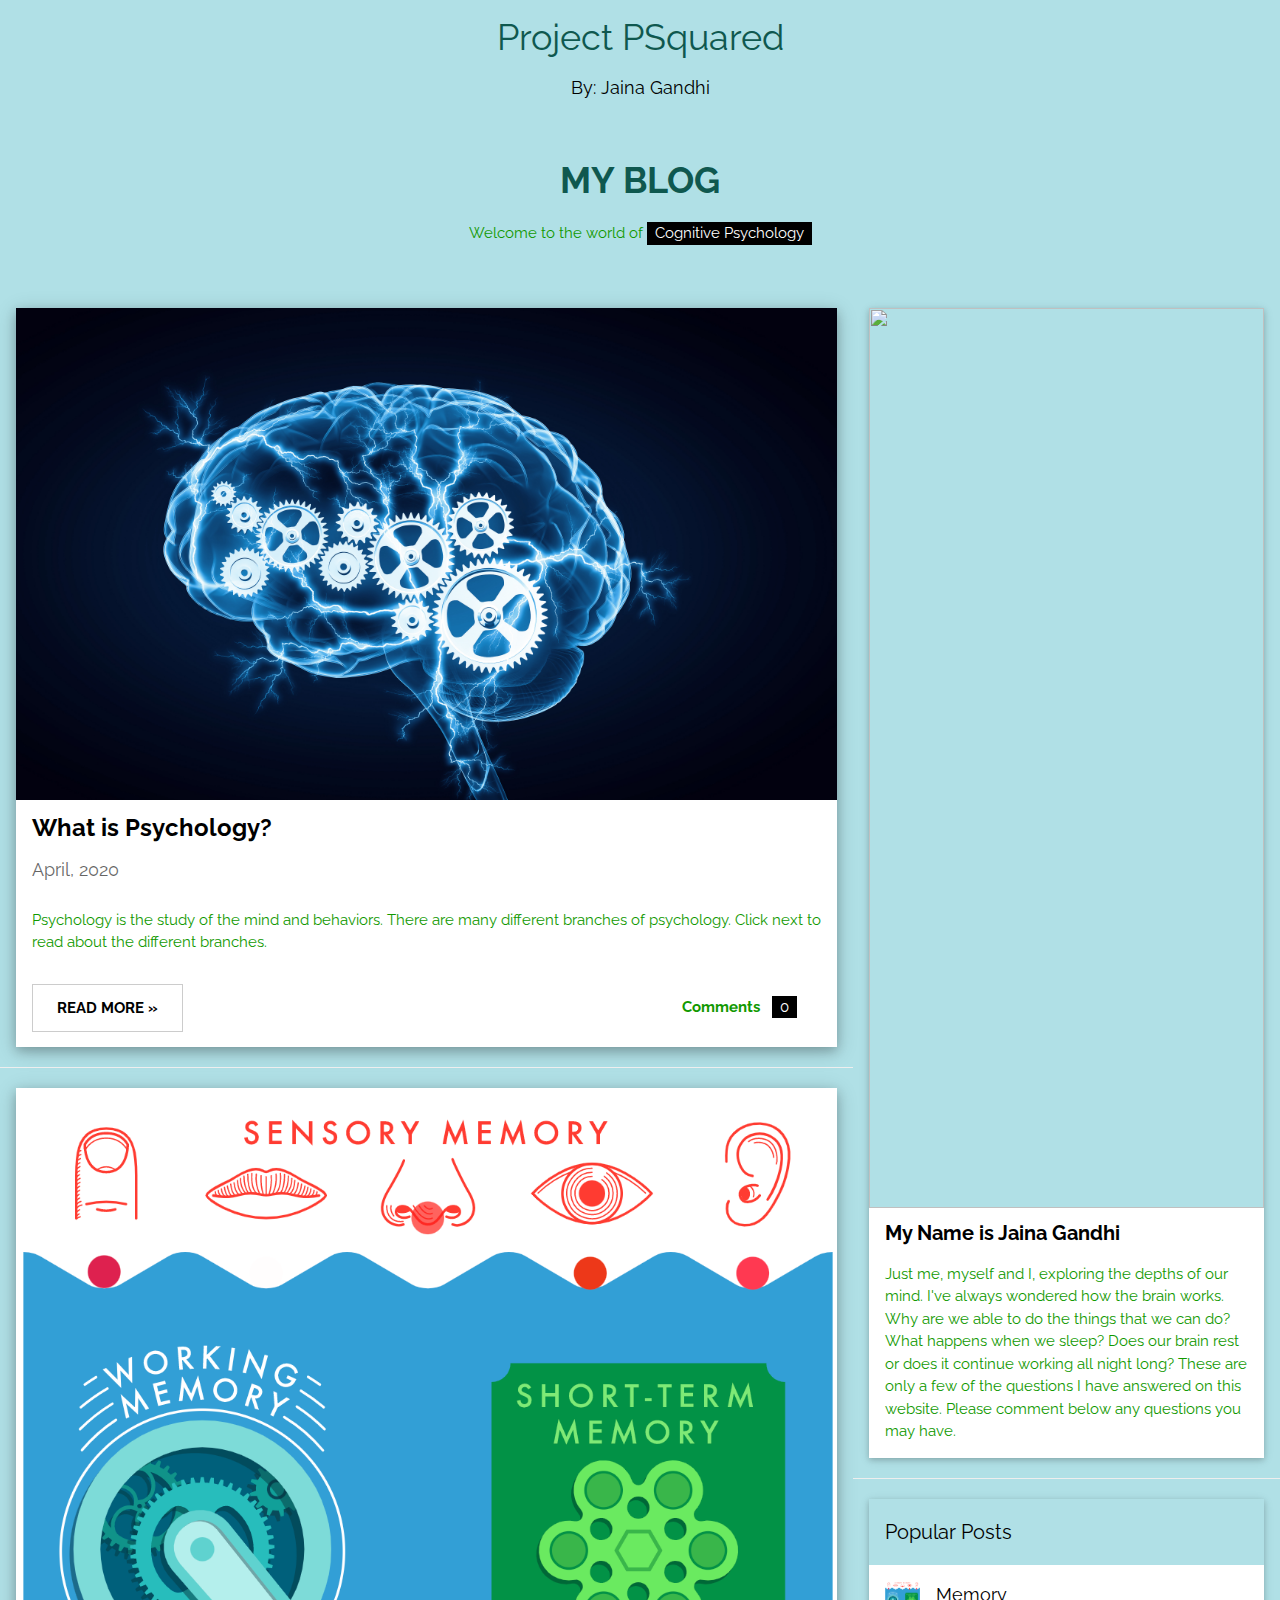
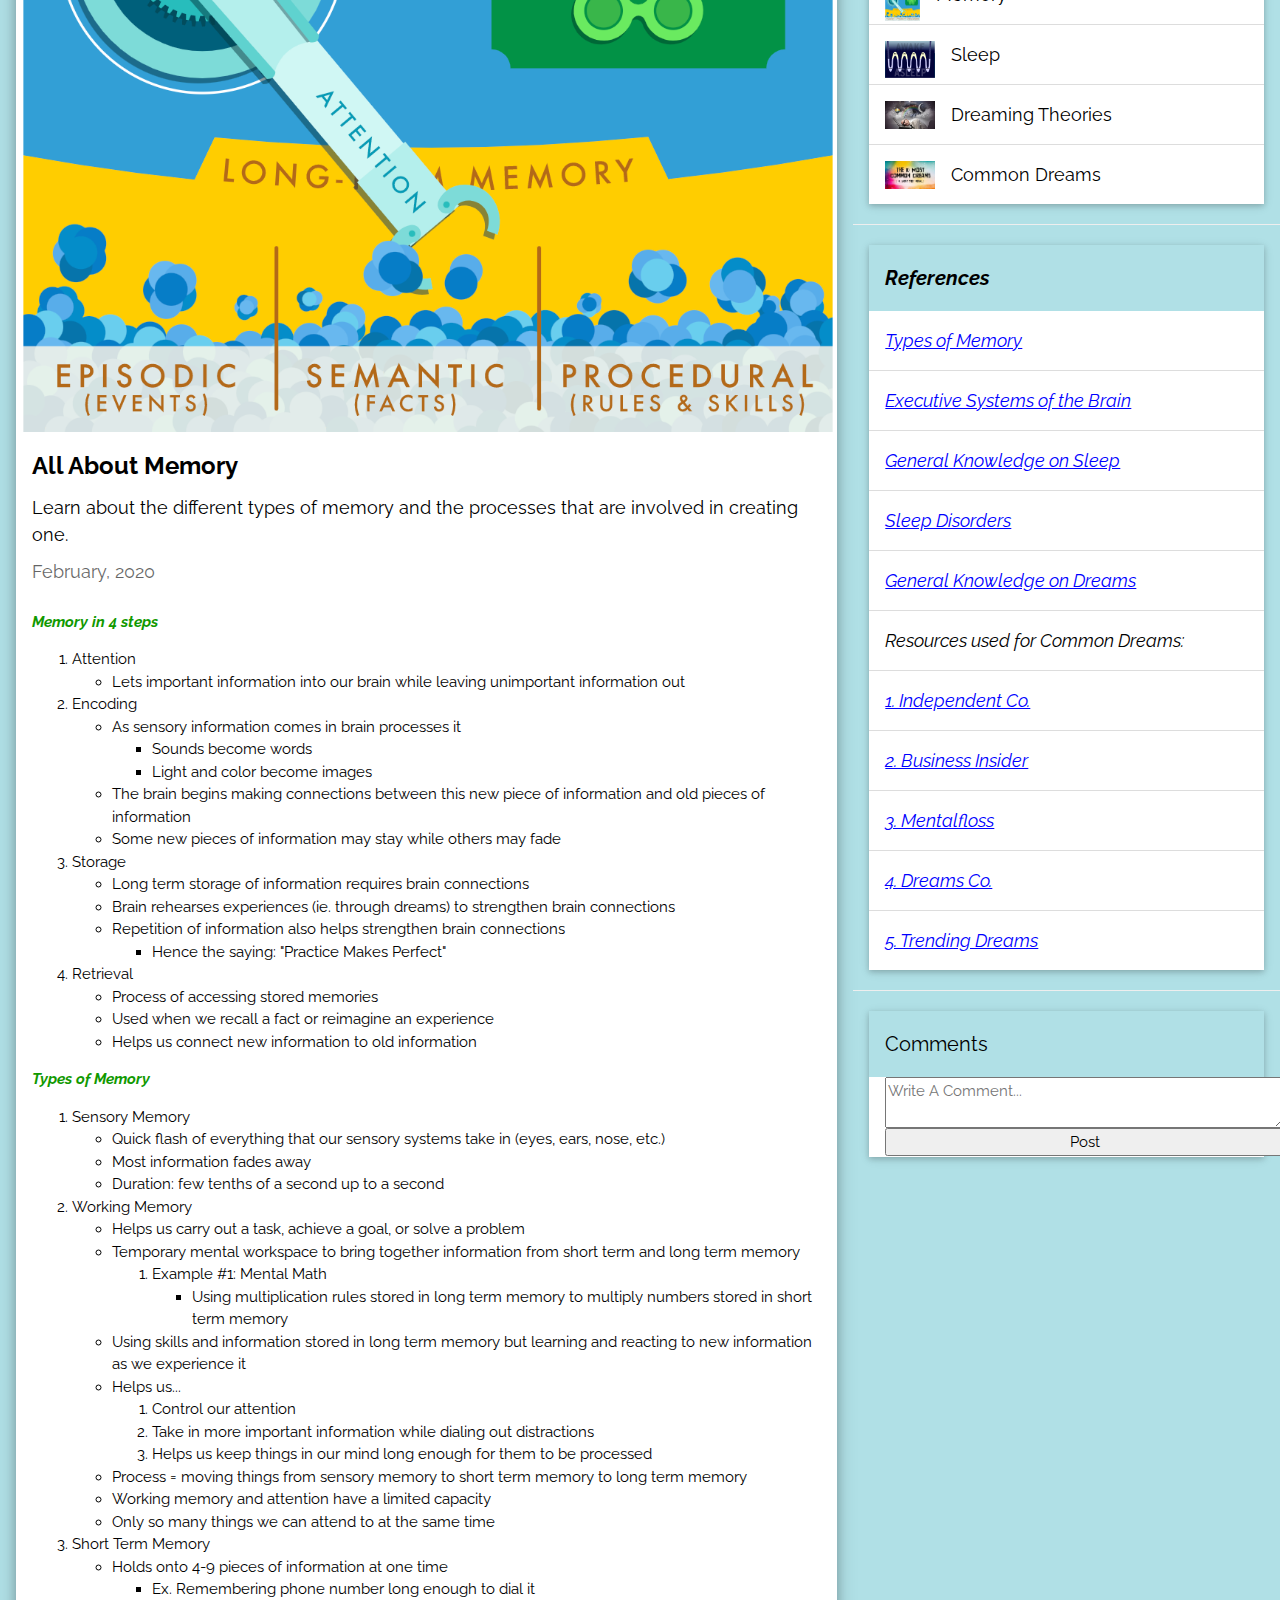
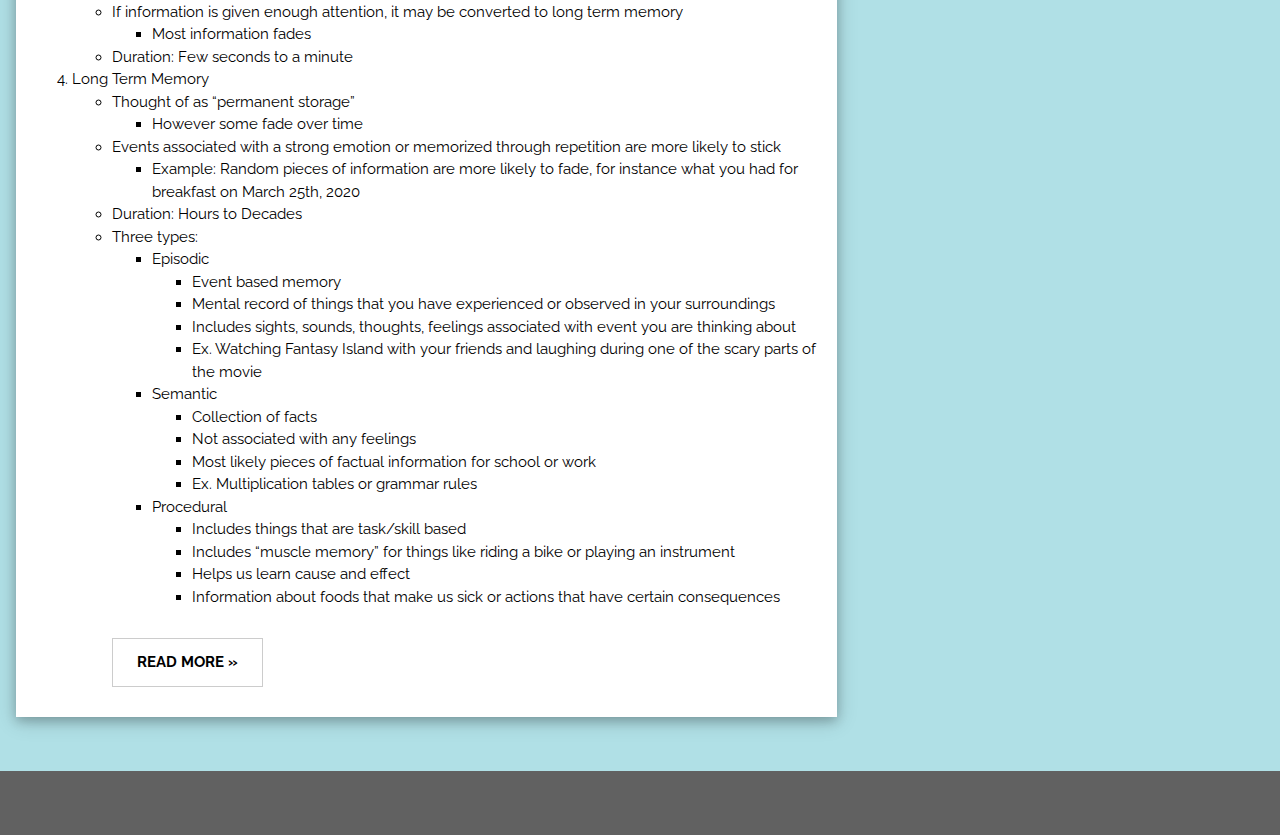
==== index.html @ 943c876f "Update index.html" ====
<html>
<head>
  <h1 style="text-align: center;"> Project PSquared</h1>
  <h5 style="text-align: center;"> By: Jaina Gandhi </h5>
		<!-- link to main stylesheet -->
		<link rel="stylesheet" type="text/css" href="css/main.css">
    <link rel="stylesheet" href="https://www.w3schools.com/w3css/4/w3.css">
    <link rel="stylesheet" href="https://fonts.googleapis.com/css?family=Raleway">
<style>
body,h1,h2,h3,h4,h5 {font-family: "Raleway", sans-serif}
</style>

</head>

<body>
  <div class="w3-content" style="max-width:1400px">

  <!-- Header -->
  <header class="w3-container w3-center w3-padding-32">
    <h1><b>MY BLOG</b></h1>
    <p>Welcome to the world of <span class="w3-tag">Cognitive Psychology</span></p>
  </header>

  <!-- Grid -->
  <div class="w3-row">

  <!-- Blog entries -->
  <div class="w3-col l8 s12">
    <!-- Blog entry -->
    <div class="w3-card-4 w3-margin w3-white">
      <img src="Images/Cognitive-Brain.jpg" alt="Nature" style="width:100%">
      <div class="w3-container">
        <h3><b>What is Psychology?</b></h3>
        <h5><span class="w3-opacity">April, 2020</span></h5>
      </div>

      <div class="w3-container">
        <p>Psychology is the study of the mind and behaviors. There are many different branches of psychology. Click next to read about the different branches.  </p>
        <div class="w3-row">
          <div class="w3-col m8 s12">
            <p><button onclick = "window.location.href='https://prezi.com/view/Lx3d32O2YcMdZz0A4I0P/';" class="w3-button w3-padding-large w3-white w3-border"><b>READ MORE »</b></button></p>
          </div>
          <div class="w3-col m4 w3-hide-small">
            <p><span class="w3-padding-large w3-right"><b>Comments  </b> <span class="w3-tag">0</span></span></p>
          </div>
        </div>
      </div>
    </div>
    <hr>

    <!-- Blog entry -->
    <div class="w3-card-4 w3-margin w3-white">
    <img src="Images/Types of Memory Screenshot.png" alt="Types of Memory" style="width:100%">
      <div class="w3-container">
        <h3><b>All About Memory</b></h3>
        <h5>Learn about the different types of memory and the processes that are involved in creating one.</h5>
        <h5><span class="w3-opacity">February, 2020</span></h5>
      </div>

      <div class="w3-container">

        <p><strong><i>Memory in 4 steps</i></strong>
            <ol>
            <li> Attention
                <ul>
                <li>Lets important information into our brain while leaving unimportant information out</li>
                </ul>
             </li>
             <li> Encoding
                  <ul>
                  <li>As sensory information comes in brain processes it</li>
                      <ul>
                        <li>Sounds become words</li>
                        <li>Light and color become images</li>
                      </ul>
                  <li>The brain begins making connections between this new piece of information and old pieces of information</li>
                  <li>Some new pieces of information may stay while others may fade</li>
                  </ul>
             </li>
             <li>Storage
                  <ul>
                  <li>Long term storage of information requires brain connections</li>
                  <li>Brain rehearses experiences (ie. through dreams) to strengthen brain connections</li>
                  <li>Repetition of information also helps strengthen brain connections</li>
                      <ul>
                        <li>Hence the saying: "Practice Makes Perfect"</li>
                      </ul>
                  </ul>
             </li>
             <li>Retrieval
                 <ul>
                  <li>Process of accessing stored memories</li>
                  <li>Used when we recall a fact or reimagine an experience</li>
                  <li>Helps us connect new information to old information</li>
                 </ul>
             </li>
            </ol>
          </p>
          <p><strong><i>Types of Memory</i></strong>
              <ol>
              <li>Sensory Memory</li>
                <ul>
                <li>Quick flash of everything that our sensory systems take in (eyes, ears, nose, etc.)</li>
                <li>Most information fades away</li>
                <li>Duration: few tenths of a second up to a second</li>
                </ul>
              <li>Working Memory</li>
                <ul>
                <li>Helps us carry out a task, achieve a goal, or solve a problem</li>
                <li>Temporary mental workspace to bring together information from short term and long term memory</li>
                  <ol>
                  <li>Example #1: Mental Math</li>
                  <ul>
                    <li>Using multiplication rules stored in long term memory to multiply numbers stored in short term memory</li>
                  </ul>
                  </ol>
                <li>Using skills and information stored in long term memory but learning and reacting to new information as we experience it</li>
                <li>Helps us...</li>
                <ol>
                  <li>Control our attention</li>
                  <li>Take in more important information while dialing out distractions</li>
                  <li>Helps us keep things in our mind long enough for them to be processed</li>
                </ol>
                <li>Process = moving things from sensory memory to short term memory to long term memory</li>
                <li>Working memory and attention have a limited capacity</li>
                <li>Only so many things we can attend to at the same time</li>
              </ul>
            <li>Short Term Memory</li>
                <ul>
                  <li>Holds onto 4-9 pieces of information at one time</li>
                  <ul>
                    <li>Ex. Remembering phone number long enough to dial it</li>
                  </ul>
                  <li>If information is given enough attention, it may be converted to long term memory</li>
                  <ul>
                    <li>Most information fades</li>
                  </ul>
                  <li>Duration: Few seconds to a minute</li>
                </ul>
            <li>Long Term Memory</li>
                <ul>
                  <li>Thought of as “permanent storage”</li>
                  <ul>
                    <li>However some fade over time</li>
                  </ul>
                  <li>Events associated with a strong emotion or memorized through repetition are more likely to stick</li>
                  <ul>
                    <li>Example: Random pieces of information are more likely to fade, for instance what you had for breakfast on March 25th, 2020 </li>
                  </ul>
                  <li>Duration: Hours to Decades</li>
                  <li>Three types:</li>
                  <ul>
                    <li>Episodic</li>
                    <ul>
                      <li>Event based memory</li>
                      <li>Mental record of things that you have experienced or observed in your surroundings </li>
                      <li>Includes sights, sounds, thoughts, feelings associated with event you are thinking about</li>
                      <li>Ex. Watching Fantasy Island with your friends and laughing during one of the scary parts of the movie</li>
                    </ul>
                    <li>Semantic</li>
                    <ul>
                      <li>Collection of facts</li>
                      <li>Not associated with any feelings</li>
                      <li>Most likely pieces of factual information for school or work</li>
                      <li>Ex. Multiplication tables or grammar rules</li>
                    </ul>
                    <li>Procedural</li>
                    <ul>
                      <li>Includes things that are task/skill based</li>
                      <li>Includes “muscle memory” for things like riding a bike or playing an instrument</li>
                      <li>Helps us learn cause and effect</li>
                      <li>Information about foods that make us sick or actions that have certain consequences</li>
                    </ul>
                </ul>
              </p>


        <div class="w3-row">
          <div class="w3-col m8 s12">
            <p><button onclick = "window.location.href='https://jainag.github.io/PSquared/PSquared/sleep.html';" class="w3-button w3-padding-large w3-white w3-border" ><a><b>READ MORE »</b></a></button></p>
          </div>
          <div class="w3-col m4 w3-hide-small">
            <p><span class="w3-padding-large w3-right"><b>  </b> <span class="w3-badge"></span></span></p>
          </div>
        </div>
      </div>
    </div>
  <!-- END BLOG ENTRIES -->
  </div>

  <!-- Introduction menu -->
  <div class="w3-col l4">
    <!-- About Card -->
    <div class="w3-card w3-margin w3-margin-top">
    <img src="/Users/loaner/Desktop/PSquared/PSquared/Images/IMG_JainaBio.jpg" style="width:100%">
      <div class="w3-container w3-white">
        <h4><b>My Name is Jaina Gandhi</b></h4>
        <p>Just me, myself and I, exploring the depths of our mind. I've always wondered how the brain works. Why are we able to do the things that we can do? What happens when we sleep? Does our brain rest or does it continue working all night long? These are only a few of the questions I have answered on this website. Please comment below any questions you may have. </p>
      </div>
    </div><hr>

    <!-- Posts -->
    <div class="w3-card w3-margin">
      <div class="w3-container w3-padding">
        <h4>Popular Posts</h4>
      </div>
      <ul class="w3-ul w3-hoverable w3-white">
        <li class="w3-padding-16">
          <img src="Images/Types of Memory Screenshot.png" alt="Image" class="w3-left w3-margin-right" style="width:35px">
          <span class="w3-large" onclick = "window.location.href = 'file:///Users/loaner/Desktop/PSquared/PSquared/index.html';"><a>Memory</a></span><br>
          <span></span>
        </li>
        <li class="w3-padding-16">
          <img src="Images/Screen Shot 2020-04-02 at 4.16.14 PM.png" alt="Image" class="w3-left w3-margin-right" style="width:50px">
          <span class="w3-large" onclick = "window.location.href = 'file:///Users/loaner/Desktop/PSquared/PSquared/sleep.html';"><a>Sleep</a></span><br>
          <span></span>
        </li>
        <li class="w3-padding-16">
          <img src="Images/dreams.jpg" alt="Image" class="w3-left w3-margin-right" style="width:50px">
          <span class="w3-large" onclick = "window.location.href = 'file:///Users/loaner/Desktop/PSquared/PSquared/dream.html';"><a>Dreaming Theories</a></span><br>
          <span></span>
        </li>
        <li class="w3-padding-16 w3-hide-medium w3-hide-small">
          <img src="Images/common-dreams.jpg" alt="Image" class="w3-left w3-margin-right" style="width:50px">
          <span class="w3-large" onclick = "window.location.href = 'file:///Users/loaner/Desktop/PSquared/PSquared/common.html'"><a>Common Dreams</a></span><br>
          <span></span>
        </li>
      </ul>
    </div>
    <hr>


    <!-- Posts -->
    <div class="w3-card w3-margin">
      <div class="w3-container w3-padding">
        <h4><b><i>References</b></i></h4>
      </div>
      <ul class="w3-ul w3-hoverable w3-white">
        <li class="w3-padding-16">
          <span class="w3-large" style="color:blue" onclick = "window.location.href = 'https://learn.genetics.utah.edu/content/memory/types/';"><a><i><u>Types of Memory</u></i></a></span><br>
          <span></span>
        </li>
        <li class="w3-padding-16">
          <span class="w3-large" style="color:blue" onclick = "window.location.href = 'https://www.khanacademy.org/science/health-and-medicine/executive-systems-of-the-brain#sleep-and-consciousness-lesson';"><a><i><u>Executive Systems of the Brain</u></i></a></span><br>
          <span></span>
        </li>
        <li class="w3-padding-16">
          <span class="w3-large" style="color:blue" onclick = "window.location.href = 'https://www.brainpop.com/health/psychologyandbehavior/sleep/';"><a><i><u>General Knowledge on Sleep</u></i></a></span><br>
          <span></span>
        </li>
        <li class="w3-padding-16 w3-hide-medium w3-hide-small">
          <span class="w3-large" style="color:blue" onclick = "window.location.href = 'https://www.aastweb.org/blog/how-to-diagnose-treat-the-5-most-common-sleep-disorders'"><a><i><u>Sleep Disorders</u></i></a></span><br>
          <span></span>
        </li>
        <li class="w3-padding-16 w3-hide-medium w3-hide-small">
          <span class="w3-large" style="color:blue" onclick = "window.location.href = 'https://www.brainpop.com/science/ecologyandbehavior/dreams/'"><a><i><u>General Knowledge on Dreams</u></i></a></span><br>
          <span></span>
        </li>
        <li class="w3-padding-16 w3-hide-medium w3-hide-small">
          <span class="w3-large" <a><i>Resources used for Common Dreams:</i></a></span><br>
          <span></span>
        </li>
        <li class="w3-padding-16 w3-hide-medium w3-hide-small">
          <span class="w3-large" style="color:blue" onclick = "window.location.href = 'https://www.independent.co.uk/life-style/psychologist-reveals-the-9-most-common-dreams-and-what-they-mean-a6914226.html'"><a><i><u> 1. Independent Co. </u></i></a></span><br>
          <span></span>
        </li>
        <li class="w3-padding-16 w3-hide-medium w3-hide-small">
          <span class="w3-large" style="color:blue" onclick = "window.location.href = 'https://www.businessinsider.com/the-most-common-dreams-and-what-they-mean-2015-9#1-being-chased-9'"><a><i><u> 2. Business Insider</u></i></a></span><br>
          <span></span>
        </li>
        <li class="w3-padding-16 w3-hide-medium w3-hide-small">
          <span class="w3-large" style="color:blue" onclick = "window.location.href = 'https://www.mentalfloss.com/article/55442/12-common-dreams-and-what-they-supposedly-mean'"><a><i><u> 3. Mentalfloss</u></i></a></span><br>
          <span></span>
        </li>
        <li class="w3-padding-16 w3-hide-medium w3-hide-small">
          <span class="w3-large" style="color:blue" onclick = "window.location.href = 'https://www.dreams.co.uk/sleep-matters-club/the-10-most-common-dreams-what-they-mean/'"><a><i><u> 4. Dreams Co.</u></i></a></span><br>
          <span></span>
        </li>
        <li class="w3-padding-16 w3-hide-medium w3-hide-small">
          <span class="w3-large" style="color:blue" onclick = "window.location.href = 'https://dreamtending.com/blog/common-dreams-and-what-they-mean/"><a><i><u> 5. Trending Dreams </u></i></a></span><br>
          <span></span>
        </li>
      </ul>
    </div>
    <hr>

    <!-- Labels / tags -->
    <div class="w3-card w3-margin">
      <div class="w3-container w3-padding">
        <h4>Comments</h4>
      </div>
      <div class="w3-container w3-white">
        <div class="comment">
    <textarea id="title" type="text "rows="2" cols="4" onkeyup="Allow()" placeholder="Write A Comment..."style="width:400px;" /></textarea>
    <input type="submit" value="Post" onclick="insert()" style="width:400px;" /></form>
    </div>
    <div id="display"></div>
    <script type="text/javascript">
    var titles = [];
    var titleInput = document.getElementById("title");
    var messageBox = document.getElementById("display");
    function Allow()
    {
    if (!user.title.value.match(/[a-zA-Z]$/) && user.title.value !="")
    {
    user.title.value="";
    alert("Please Enter only alphabets");
    }
    window.location.reload()
    }
    function insert () {
    titles.push(titleInput.value);
    clearAndShow();
    }
    function clearAndShow ()
    {
    titleInput.value = "";
    messageBox.innerHTML = "";
    messageBox.innerHTML += " " + titles.join("<br/> ") + "<br/>";
    }
    </script>
      </div>
    </div>


  <!-- END Introduction Menu -->
  </div>

  <!-- END GRID -->
  </div><br>

  <!-- END w3-content -->
  </div>

  <!-- Footer -->
  <footer class="w3-container w3-dark-grey w3-padding-32 w3-margin-top">
  </footer>

  </body>
</html>
---- css/main.css ----
body {
  background-color: powderblue;
}
h1 {
  color: #0F584F;
}
p {
  color: #190;
}
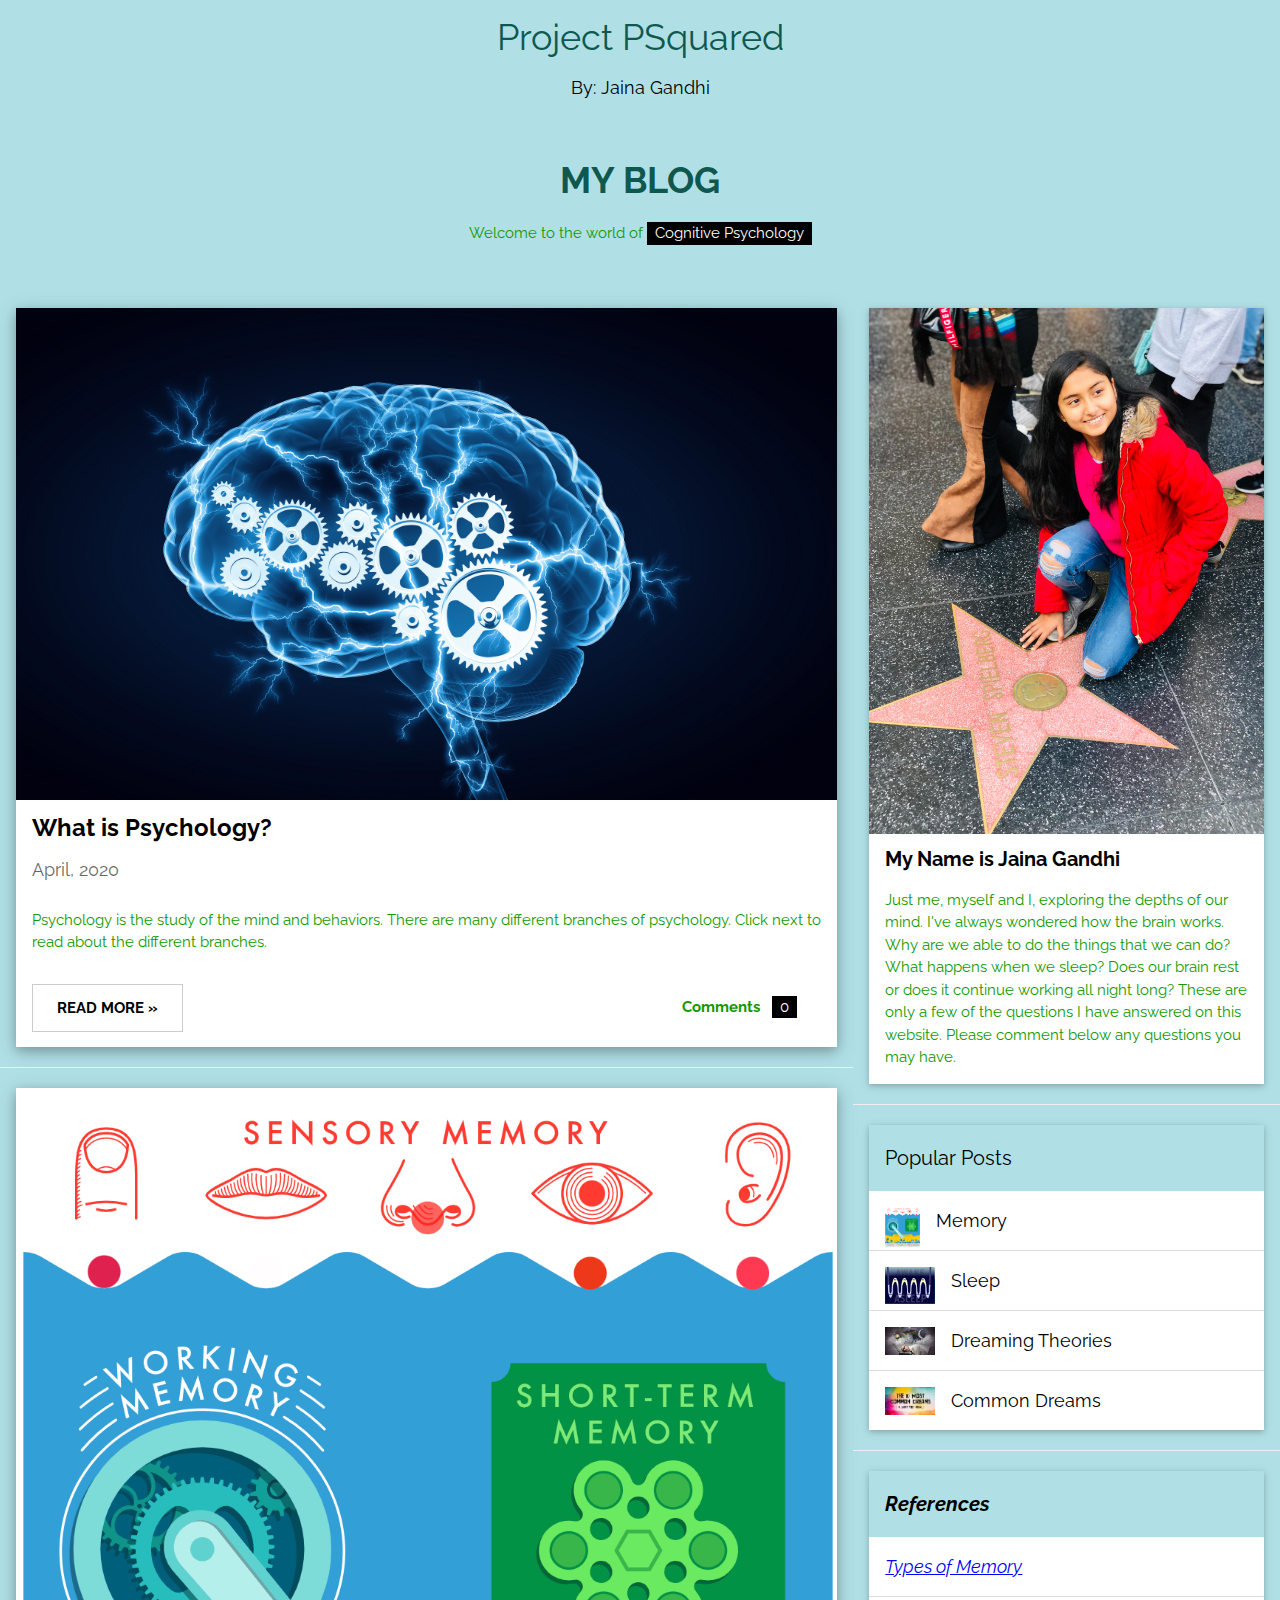
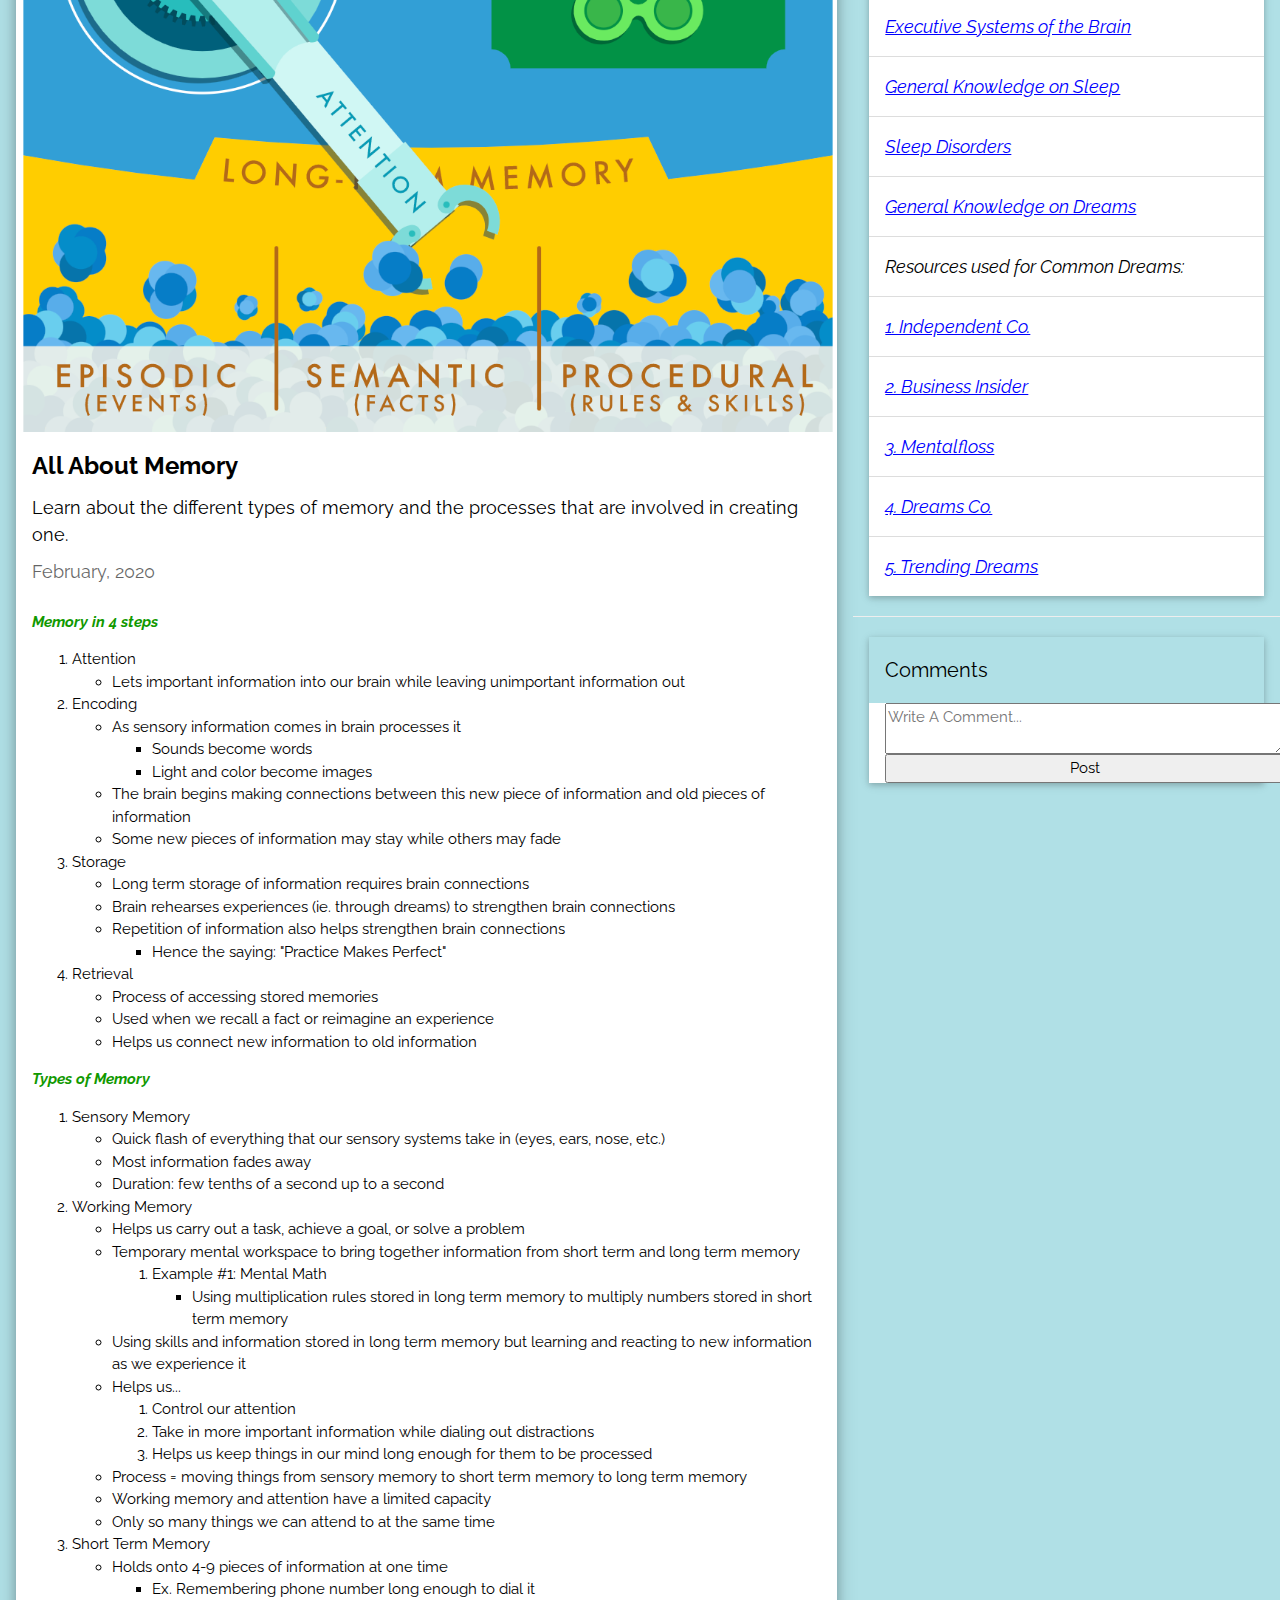
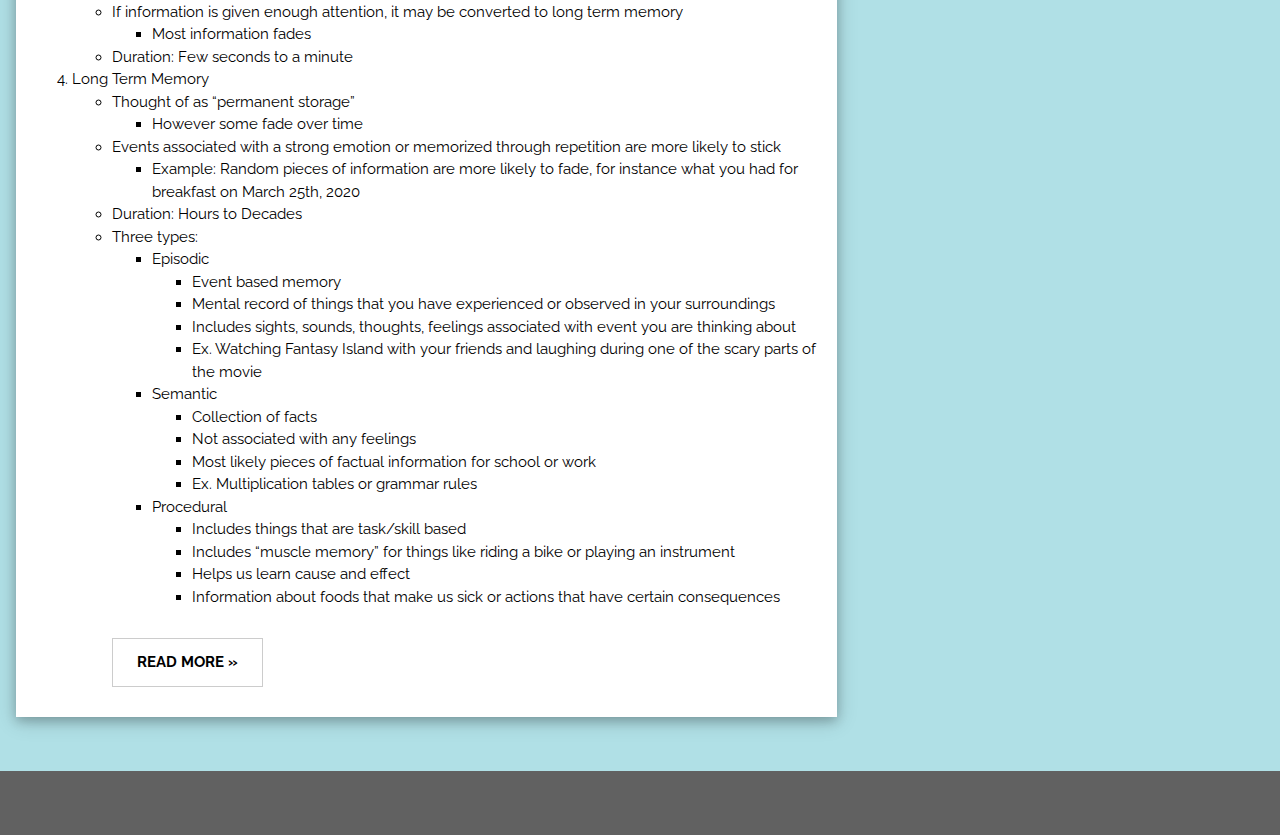
==== commit 39996e0c: "Update index.html" ====
--- a/index.html
+++ b/index.html
@@ -177,7 +177,7 @@
 
         <div class="w3-row">
           <div class="w3-col m8 s12">
-            <p><button onclick = "window.location.href='https://jainag.github.io/PSquared/PSquared/sleep.html';" class="w3-button w3-padding-large w3-white w3-border" ><a><b>READ MORE »</b></a></button></p>
+            <p><button onclick = "window.location.href='https://jainag.github.io/PSquared/sleep.html';" class="w3-button w3-padding-large w3-white w3-border" ><a><b>READ MORE »</b></a></button></p>
           </div>
           <div class="w3-col m4 w3-hide-small">
             <p><span class="w3-padding-large w3-right"><b>  </b> <span class="w3-badge"></span></span></p>
@@ -192,7 +192,7 @@
   <div class="w3-col l4">
     <!-- About Card -->
     <div class="w3-card w3-margin w3-margin-top">
-    <img src="/Users/loaner/Desktop/PSquared/PSquared/Images/IMG_JainaBio.jpg" style="width:100%">
+    <img src="Images/IMG_JainaBio.JPG" style="width:100%">
       <div class="w3-container w3-white">
         <h4><b>My Name is Jaina Gandhi</b></h4>
         <p>Just me, myself and I, exploring the depths of our mind. I've always wondered how the brain works. Why are we able to do the things that we can do? What happens when we sleep? Does our brain rest or does it continue working all night long? These are only a few of the questions I have answered on this website. Please comment below any questions you may have. </p>
@@ -207,22 +207,22 @@
       <ul class="w3-ul w3-hoverable w3-white">
         <li class="w3-padding-16">
           <img src="Images/Types of Memory Screenshot.png" alt="Image" class="w3-left w3-margin-right" style="width:35px">
-          <span class="w3-large" onclick = "window.location.href = 'file:///Users/loaner/Desktop/PSquared/PSquared/index.html';"><a>Memory</a></span><br>
+          <span class="w3-large" onclick = "window.location.href = 'https://jainag.github.io/PSquared/index.html';"><a>Memory</a></span><br>
           <span></span>
         </li>
         <li class="w3-padding-16">
           <img src="Images/Screen Shot 2020-04-02 at 4.16.14 PM.png" alt="Image" class="w3-left w3-margin-right" style="width:50px">
-          <span class="w3-large" onclick = "window.location.href = 'file:///Users/loaner/Desktop/PSquared/PSquared/sleep.html';"><a>Sleep</a></span><br>
+          <span class="w3-large" onclick = "window.location.href = 'https://jainag.github.io/PSquared/sleep.html';"><a>Sleep</a></span><br>
           <span></span>
         </li>
         <li class="w3-padding-16">
           <img src="Images/dreams.jpg" alt="Image" class="w3-left w3-margin-right" style="width:50px">
-          <span class="w3-large" onclick = "window.location.href = 'file:///Users/loaner/Desktop/PSquared/PSquared/dream.html';"><a>Dreaming Theories</a></span><br>
+          <span class="w3-large" onclick = "window.location.href = 'https://jainag.github.io/PSquared/dream.html';"><a>Dreaming Theories</a></span><br>
           <span></span>
         </li>
         <li class="w3-padding-16 w3-hide-medium w3-hide-small">
           <img src="Images/common-dreams.jpg" alt="Image" class="w3-left w3-margin-right" style="width:50px">
-          <span class="w3-large" onclick = "window.location.href = 'file:///Users/loaner/Desktop/PSquared/PSquared/common.html'"><a>Common Dreams</a></span><br>
+          <span class="w3-large" onclick = "window.location.href = 'https://jainag.github.io/PSquared/common.html'"><a>Common Dreams</a></span><br>
           <span></span>
         </li>
       </ul>
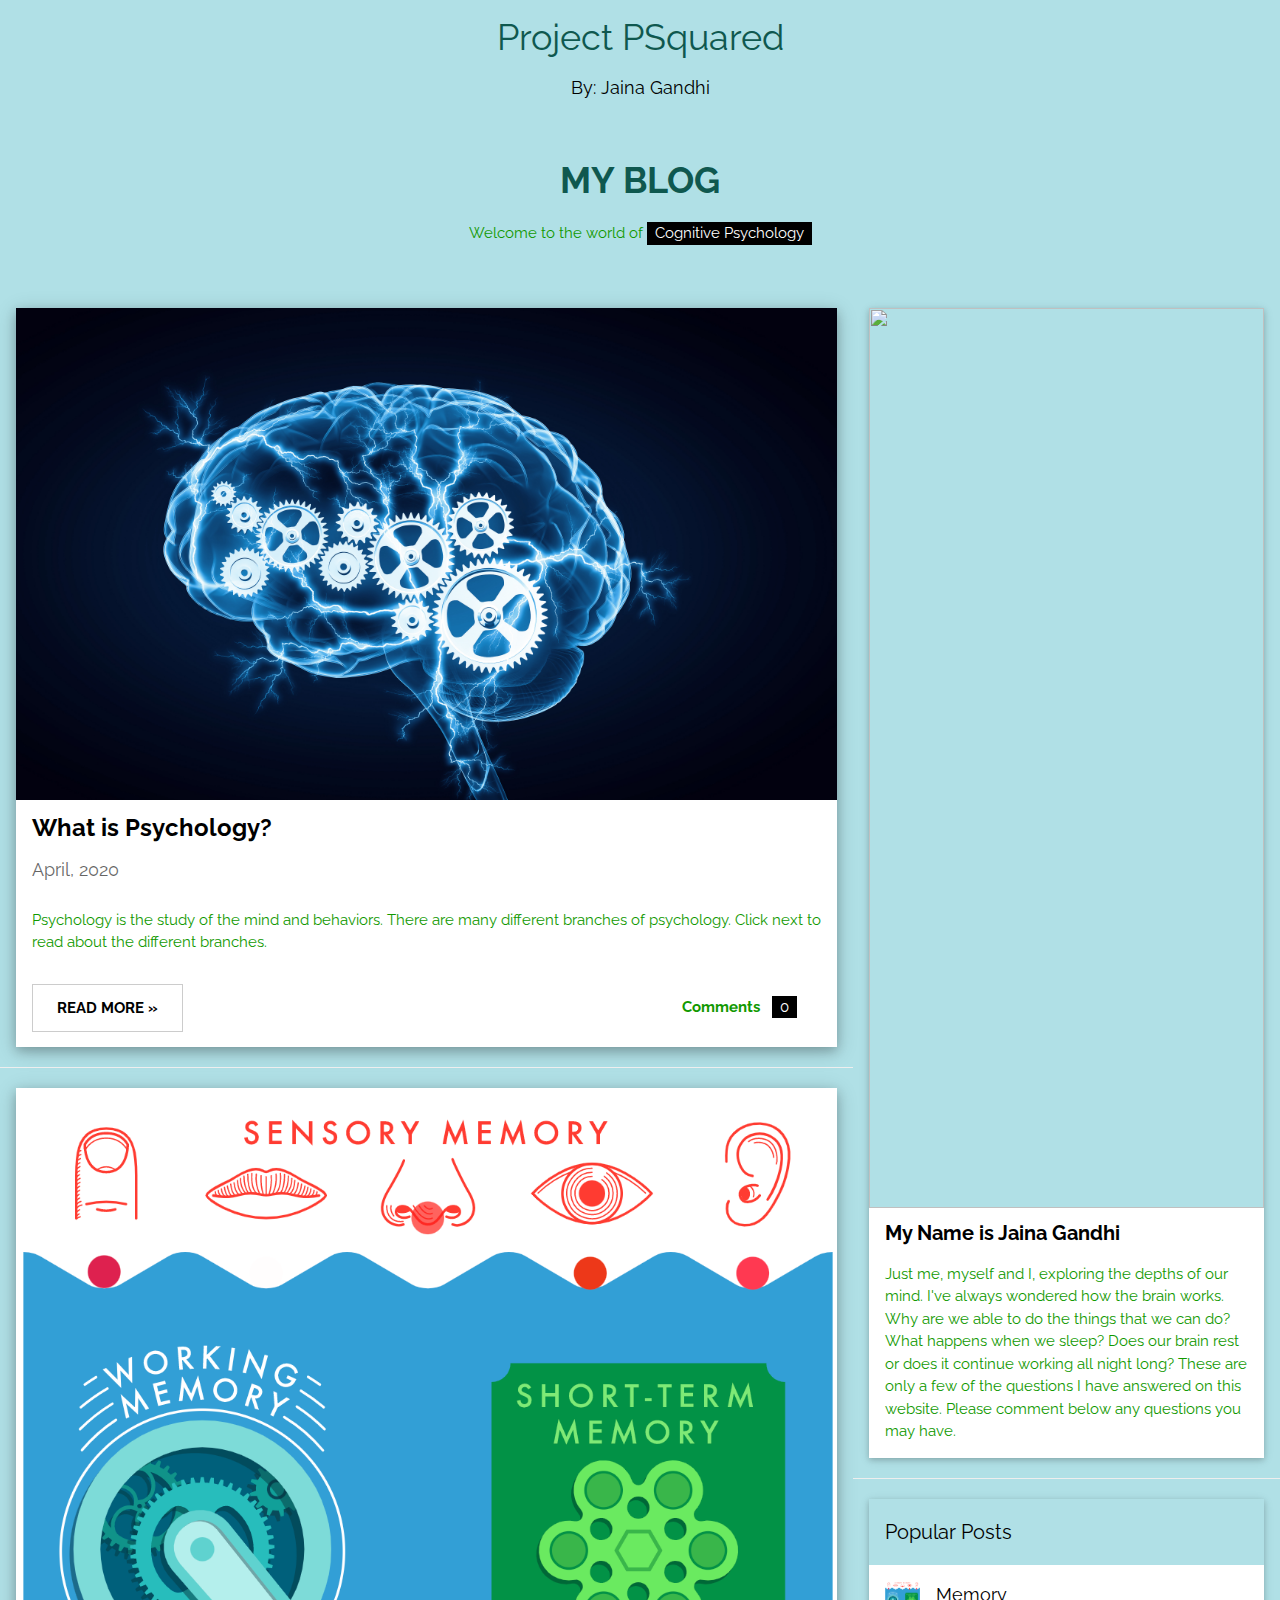
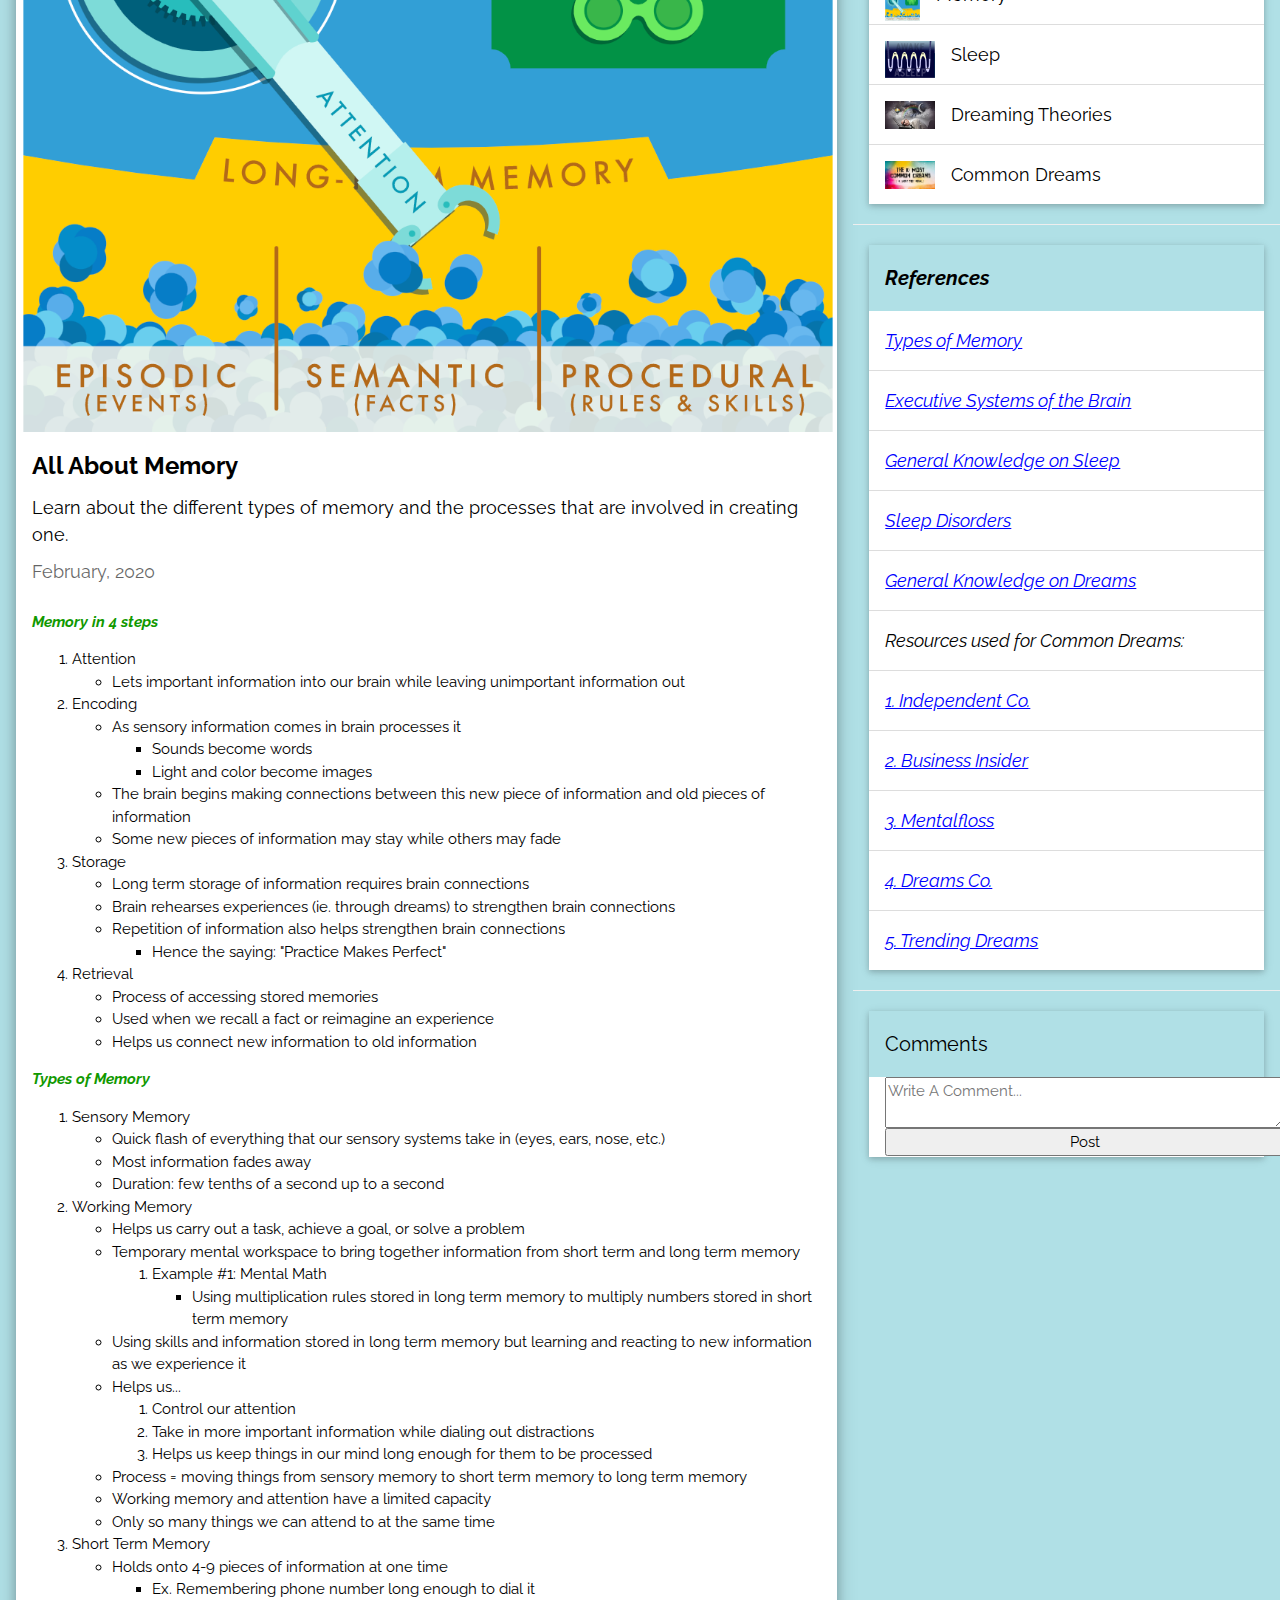
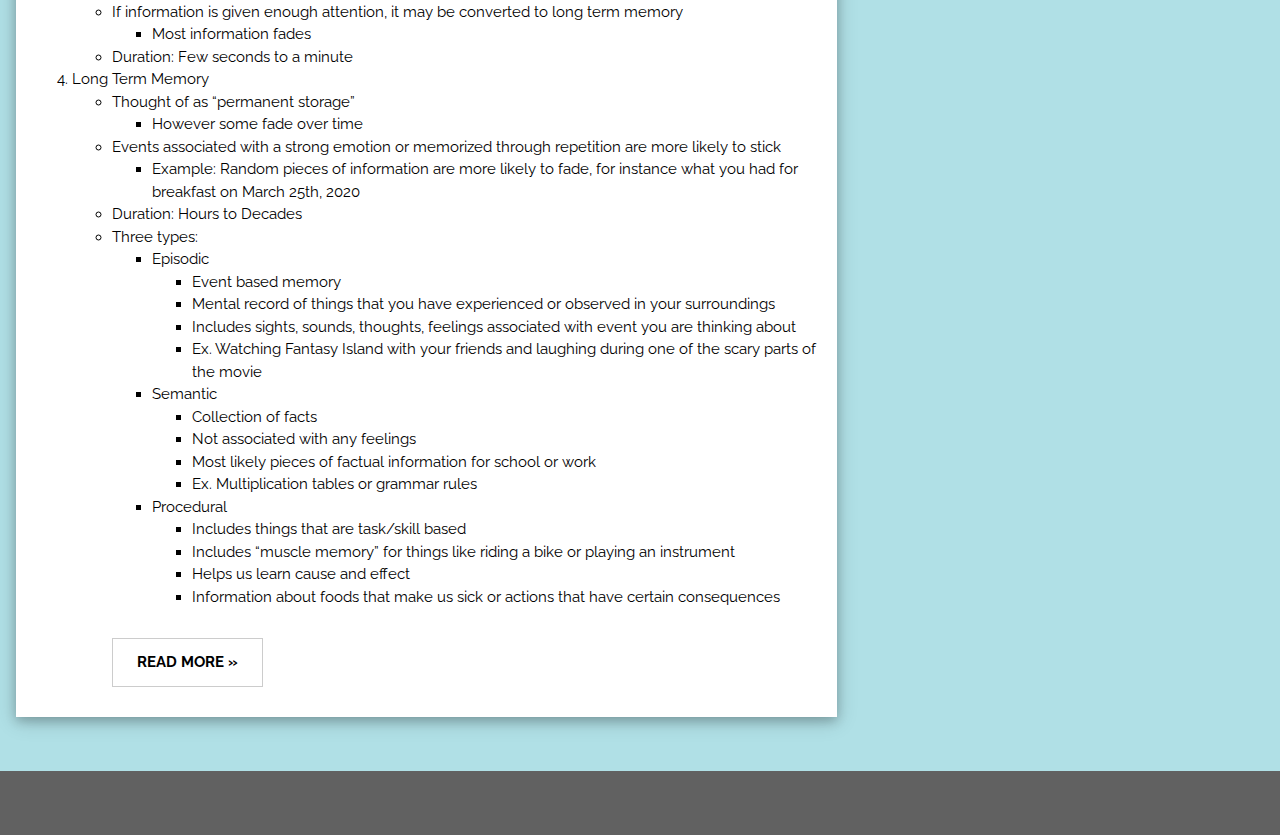
==== commit 77e9ebca: "Update index.html" ====
--- a/index.html
+++ b/index.html
@@ -192,7 +192,7 @@
   <div class="w3-col l4">
     <!-- About Card -->
     <div class="w3-card w3-margin w3-margin-top">
-    <img src="Images/IMG_JainaBio.JPG" style="width:100%">
+    <img src="https://raw.githubusercontent.com/JainaG/PSquared/master/Images/IMG_JainaBio.JPG" style="width:100%">
       <div class="w3-container w3-white">
         <h4><b>My Name is Jaina Gandhi</b></h4>
         <p>Just me, myself and I, exploring the depths of our mind. I've always wondered how the brain works. Why are we able to do the things that we can do? What happens when we sleep? Does our brain rest or does it continue working all night long? These are only a few of the questions I have answered on this website. Please comment below any questions you may have. </p>
